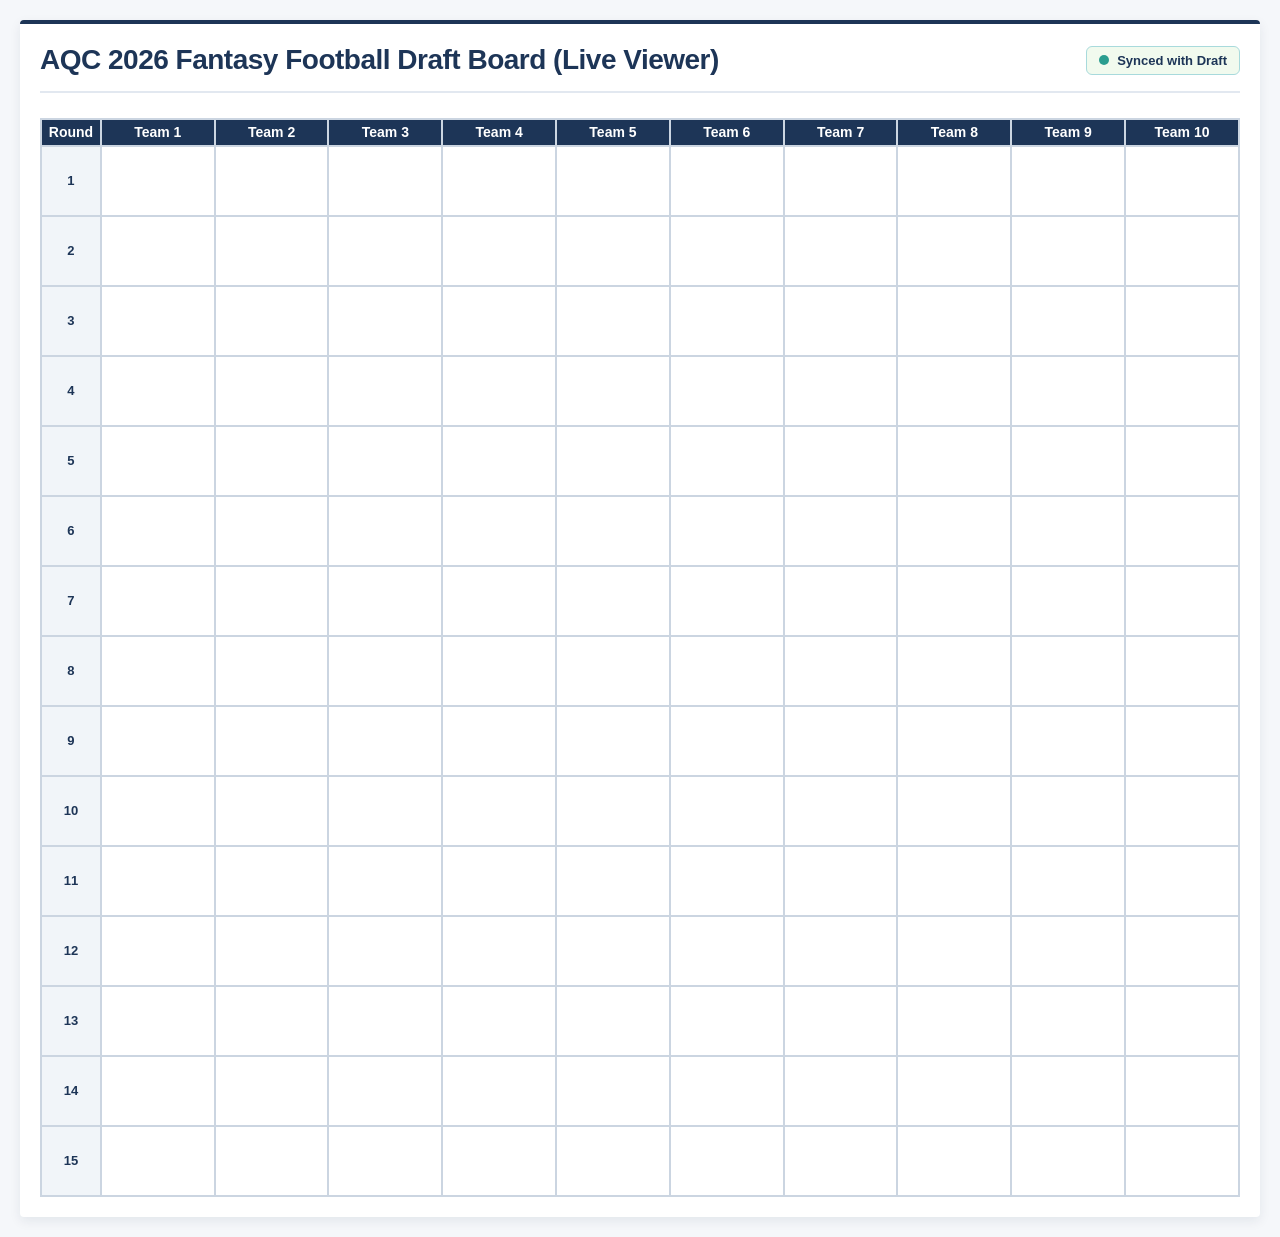
==== viewer.html @ 9373f4fc "Rename DraftResults.html to viewer.html" ====
<!-- 
    ========================================================================
    REMARKS & SYSTEM DOCUMENTATION
    ========================================================================
    Owner/Creator: Shane McGee
    Copyright: © 2026 Shane McGee. All rights reserved.
    Application: AQC 2026 Fantasy Football Draft Board (Read-Only Viewer)
    
    SECTION-BY-SECTION FUNCTIONAL BREAKDOWN:
    
    1. Header Bar (Title & Live Status)
       - Function: Displays the main application title and live synchronization status. 
       - Automatically polls localStorage every 2 seconds to reflect real-time 
         draft picks made by the commissioner on the main draft interface.
    
    2. Draft Board Grid Table
       - Function: The core **10**-team, **15**-round serpentine draft visualization matrix.
       - Dynamically renders round numbers, team manager columns, and individual pick cells.
       - Automatically color-codes selected player cells based on position (QB, RB, WR, TE, K, DST) 
         with high-contrast text rules and tracks absolute pick numbers in a read-only layout.
    ========================================================================
-->
<!DOCTYPE html>
<html lang="en">
<head>
    <meta charset="UTF-8">
    <meta name="viewport" content="width=device-width, initial-scale=1.0">
    <title>AQC 2026 Fantasy Football Draft Board - Live Viewer</title>
    <style>
        body {
            font-family: Arial, sans-serif;
            background-color: #f5f7fa; /* Subtle cool off-white/gray */
            margin: 0;
            padding: 20px;
        }

        .container {
            max-width: 1600px;
            margin: 0 auto;
            background: #fff;
            padding: 20px;
            box-shadow: 0 4px 12px rgba(16, 37, 66, 0.08); /* Subtle navy shadow */
            border-top: 4px solid #1d3557; /* Subtle patriotic navy accent */
            border-radius: 4px;
        }

        /* Top Header Bar containing Title and Status Indicator */
        .header-bar {
            display: flex;
            justify-content: space-between;
            align-items: center;
            margin-bottom: 25px;
            border-bottom: 2px solid #e2e8f0;
            padding-bottom: 15px;
        }

        h1 {
            margin: 0;
            color: #1d3557; /* Patriotic Navy */
            font-size: 28px;
            letter-spacing: -0.5px;
        }

        .status-indicator {
            display: flex;
            align-items: center;
            gap: 8px;
            background: #f1faee;
            border: 1px solid #a8dadc;
            color: #1d3557;
            padding: 6px 12px;
            border-radius: 6px;
            font-size: 13px;
            font-weight: bold;
        }

        .status-dot {
            width: 10px;
            height: 10px;
            background-color: #2a9d8f;
            border-radius: 50%;
            animation: pulse 1.5s infinite;
        }

        @keyframes pulse {
            0% { transform: scale(0.95); opacity: 0.8; }
            50% { transform: scale(1.1); opacity: 1; }
            100% { transform: scale(0.95); opacity: 0.8; }
        }

        .table-responsive {
            overflow-x: auto;
        }

        table {
            width: 100%;
            border-collapse: collapse;
        }

        th, td {
            border: 2px solid #cbd5e1;
            text-align: center;
            vertical-align: middle;
            padding: 4px;
            line-height: 1.2;
        }

        /* Round Column Header & Cells */
        th.round-th {
            width: 5%;
            background-color: #1d3557; /* Patriotic Navy */
            color: #fff;
            font-size: 14px;
        }

        td.round-td {
            width: 5%;
            background-color: #f1f5f9; /* Soft cool gray-blue tint */
            font-weight: bold;
            font-size: 13px;
            color: #1d3557;
            height: 60px;
        }

        /* Player Team Cells */
        td.player-td {
            width: 9.5%;
            height: 60px;
            background-color: #ffffff;
            position: relative;
        }

        th.team-th {
            width: 9.5%;
            background-color: #1d3557; /* Patriotic Navy */
            color: #fff;
            font-size: 14px;
        }

        /* Draft cell typography: Name is bold and larger than details */
        td .player-name {
            font-size: 15px;
            font-weight: bold;
        }

        td .player-details {
            font-size: 10px;
            font-weight: bold;
            margin-top: 2px;
        }

        /* Very small pick number in the bottom corner */
        td .pick-number {
            position: absolute;
            bottom: 2px;
            right: 4px;
            font-size: 8px;
            font-weight: bold;
            opacity: 0.75;
            line-height: 1;
        }

        /* Position Color-Coding Classes (Set to opacity ~0.56, balancing a 7 on a 1-10 scale) */
        .QB-cell { 
            background-color: rgba(255, 165, 0, 0.56) !important; /* Orange */
            color: #0d1b2a !important;
        } 

        .RB-cell { 
            background-color: rgba(46, 125, 50, 0.53) !important; /* Green */
            color: #0d1b2a !important;
        } 

        .WR-cell { 
            background-color: rgba(255, 235, 59, 0.62) !important; /* Yellow */
            color: #0d1b2a !important;
        } 

        .TE-cell { 
            background-color: rgba(156, 39, 176, 0.50) !important; /* Purple */
            color: #0d1b2a !important;
        } 

        .K-cell { 
            background-color: rgba(244, 143, 177, 0.60) !important; /* Pink */
            color: #0d1b2a !important;
        } 

        .DST-cell { 
            background-color: rgba(183, 28, 28, 0.50) !important; /* Burgundy/Red */
            color: #0d1b2a !important;
        }
    </style>
</head>
<body>

    <div class="container">
        <!-- Header Bar with Title and Live Sync Indicator -->
        <div class="header-bar">
            <h1>AQC 2026 Fantasy Football Draft Board (Live Viewer)</h1>
            <div class="status-indicator">
                <div class="status-dot"></div>
                <span id="syncStatusText">Synced with Draft</span>
            </div>
        </div>

        <!-- Draft Board Grid Table with Round Column -->
        <div class="table-responsive">
            <table id="draftBoard">
                <thead>
                    <tr id="headerRow"></tr>
                </thead>
                <tbody id="boardBody"></tbody>
            </table>
        </div>
    </div>

    <script>
        let teamNames = [];
        const totalTeams = 10;
        const totalRounds = 15;
        let lastKnownStateString = "";

        window.addEventListener("DOMContentLoaded", () => {
            loadTeamNames();
            initializeBoard();
            pollDraftState();

            // Poll localStorage every 2 seconds to automatically display live updates from the main draft board
            setInterval(pollDraftState, 2000);
        });

        function loadTeamNames() {
            const savedTeams = localStorage.getItem("aqc_team_names");
            if (savedTeams) {
                try {
                    teamNames = JSON.parse(savedTeams);
                } catch (e) {
                    teamNames = [];
                }
            }
            if (!teamNames || teamNames.length !== totalTeams) {
                teamNames = [];
                for (let t = 1; t <= totalTeams; t++) {
                    teamNames.push(`Team ${t}`);
                }
            }
        }

        function initializeBoard() {
            const headerRow = document.getElementById("headerRow");
            const boardBody = document.getElementById("boardBody");

            headerRow.innerHTML = "";
            boardBody.innerHTML = "";

            const roundTh = document.createElement("th");
            roundTh.textContent = "Round";
            roundTh.className = "round-th";
            headerRow.appendChild(roundTh);

            for (let t = 1; t <= totalTeams; t++) {
                const th = document.createElement("th");
                th.textContent = teamNames[t - 1] || `Team ${t}`;
                th.className = "team-th";
                headerRow.appendChild(th);
            }

            for (let r = 1; r <= totalRounds; r++) {
                const tr = document.createElement("tr");

                const roundTd = document.createElement("td");
                roundTd.textContent = r;
                roundTd.className = "round-td";
                tr.appendChild(roundTd);

                for (let t = 1; t <= totalTeams; t++) {
                    const td = document.createElement("td");
                    td.setAttribute("data-round", r);
                    td.setAttribute("data-team", t);
                    td.setAttribute("data-index", ((r - 1) * totalTeams) + (t - 1));
                    td.className = "player-td";
                    td.textContent = "";
                    tr.appendChild(td);
                }
                boardBody.appendChild(tr);
            }
        }

        function pollDraftState() {
            // Also check if team names were updated on the main board
            loadTeamNames();

            const savedDraftState = localStorage.getItem("aqc_draft_state");
            
            // Only re-render if state has changed to prevent unnecessary layout thrashing
            if (savedDraftState !== lastKnownStateString) {
                lastKnownStateString = savedDraftState;
                
                // Clear existing cells first
                const allPlayerCells = document.querySelectorAll("td.player-td");
                allPlayerCells.forEach(cell => {
                    cell.textContent = "";
                    cell.className = "player-td";
                });

                if (savedDraftState) {
                    try {
                        const parsedState = JSON.parse(savedDraftState);
                        parsedState.forEach(pick => {
                            const cellIndex = ((pick.round - 1) * totalTeams) + (pick.team - 1);
                            const targetCell = document.querySelector(`td[data-index='${cellIndex}']`);
                            if (targetCell) {
                                targetCell.innerHTML = `
                                    <div class="player-name">${pick.playerObj.Player}</div>
                                    <div class="player-details">${pick.playerObj.Position} - ${pick.playerObj.Team} | Bye: ${pick.playerObj.Bye}</div>
                                    <div class="pick-number">${pick.pickNumber}</div>
                                `;
                                targetCell.className = "player-td";
                                const pos = pick.playerObj.Position ? pick.playerObj.Position.trim() : "";
                                targetCell.classList.add(`${pos}-cell`);
                            }
                        });
                    } catch (e) {
                        console.error("Could not parse draft state", e);
                    }
                }
                
                // Re-initialize headers in case team names changed
                const headerThs = document.querySelectorAll("#headerRow th.team-th");
                headerThs.forEach((th, idx) => {
                    th.textContent = teamNames[idx] || `Team ${idx + 1}`;
                });
            }
        }
    </script>
</body>
</html>
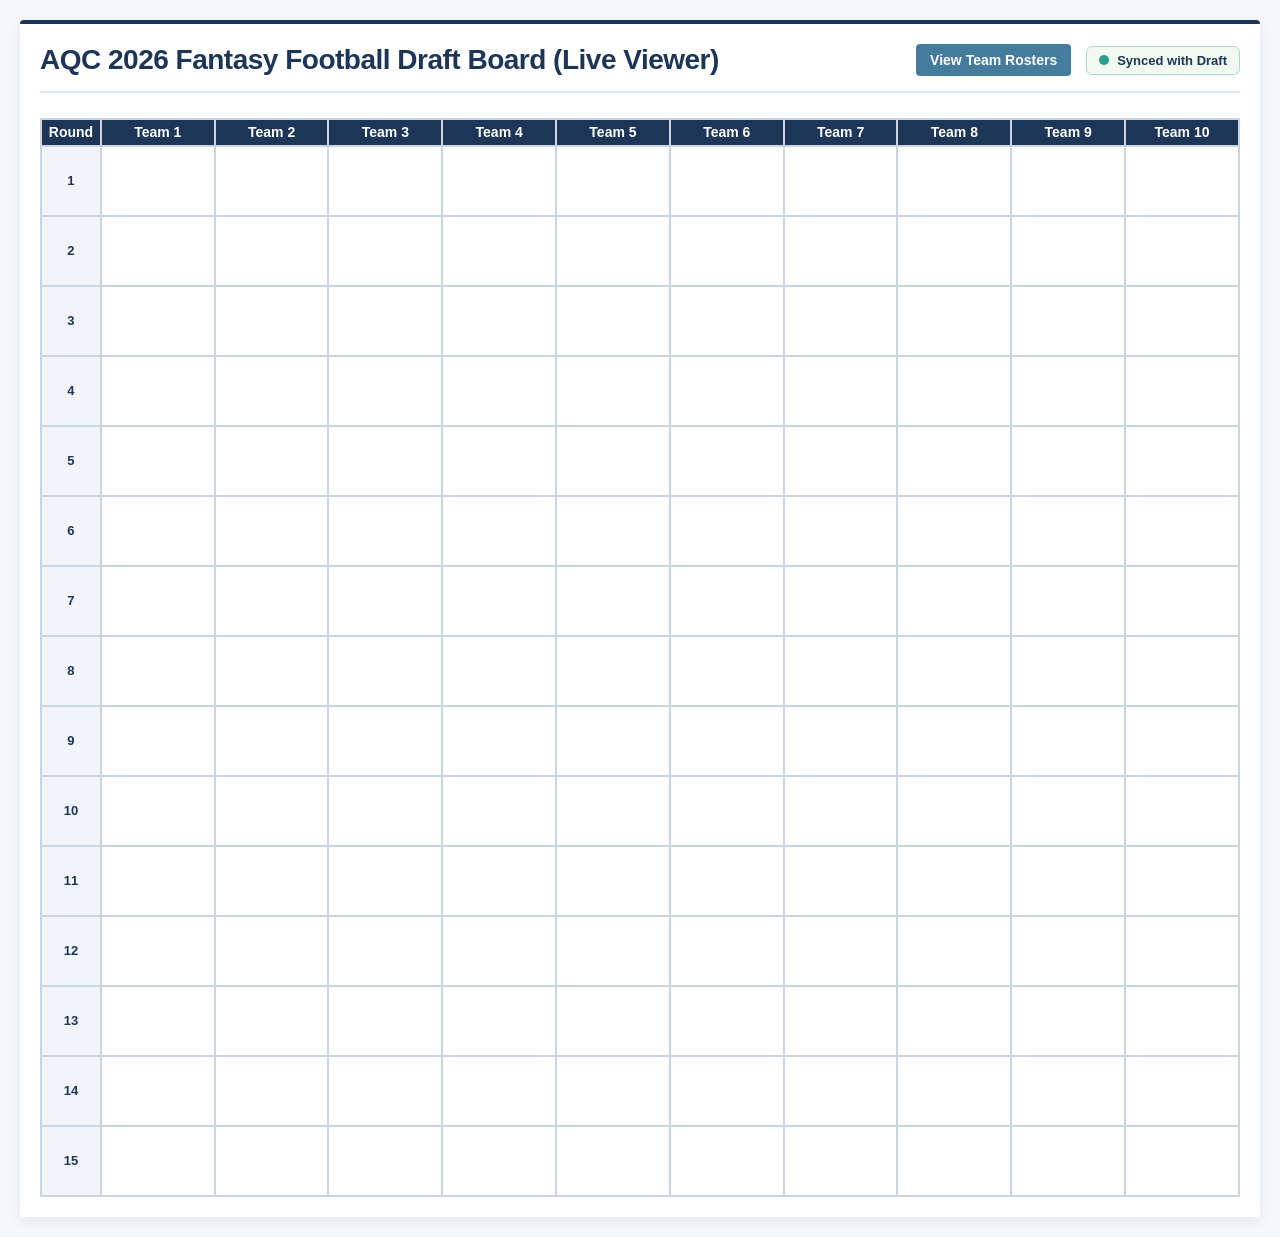
==== commit e3f7eb2c: "Update viewer.html" ====
--- a/viewer.html
+++ b/viewer.html
@@ -4,20 +4,29 @@
     ========================================================================
     Owner/Creator: Shane McGee
     Copyright: © 2026 Shane McGee. All rights reserved.
-    Application: AQC 2026 Fantasy Football Draft Board (Read-Only Viewer)
+    Application: AQC 2026 Fantasy Football Draft Board (Read-Only Viewer with Team Roster Overlay)
     
     SECTION-BY-SECTION FUNCTIONAL BREAKDOWN:
     
-    1. Header Bar (Title & Live Status)
-       - Function: Displays the main application title and live synchronization status. 
+    1. Header Bar (Title, Team Roster Viewer Button & Live Status)
+       - Function: Displays the main application title, live synchronization status, 
+         and a dedicated button to open the Team Roster overlay modal.
        - Automatically polls localStorage every 2 seconds to reflect real-time 
-         draft picks made by the commissioner on the main draft interface.
+         draft picks and team name adjustments made by the commissioner.
     
-    2. Draft Board Grid Table
+    2. Team Roster Modal Overlay
+       - Function: Allows league members to inspect the selections made by any specific 
+         team manager in an organized list format.
+       - Features a team dropdown selector, a summary count of drafted players, 
+         and a clean table displaying Round, Pick #, Player Name, Position, Team, and Bye.
+       - Closes via an 'X' button or clicking outside the modal box, returning seamlessly 
+         to the draft board view.
+    
+    3. Draft Board Grid Table
        - Function: The core **10**-team, **15**-round serpentine draft visualization matrix.
        - Dynamically renders round numbers, team manager columns, and individual pick cells.
        - Automatically color-codes selected player cells based on position (QB, RB, WR, TE, K, DST) 
-         with high-contrast text rules and tracks absolute pick numbers in a read-only layout.
+         with high-contrast text rules and tracks absolute pick numbers.
     ========================================================================
 -->
 <!DOCTYPE html>
@@ -44,7 +53,7 @@
             border-radius: 4px;
         }
 
-        /* Top Header Bar containing Title and Status Indicator */
+        /* Top Header Bar containing Title, Team Roster Button, and Status Indicator */
         .header-bar {
             display: flex;
             justify-content: space-between;
@@ -52,6 +61,8 @@
             margin-bottom: 25px;
             border-bottom: 2px solid #e2e8f0;
             padding-bottom: 15px;
+            flex-wrap: wrap;
+            gap: 15px;
         }
 
         h1 {
@@ -59,6 +70,28 @@
             color: #1d3557; /* Patriotic Navy */
             font-size: 28px;
             letter-spacing: -0.5px;
+        }
+
+        .header-actions {
+            display: flex;
+            align-items: center;
+            gap: 15px;
+        }
+
+        button#viewTeamRosterBtn {
+            background-color: #457b9d; /* Steel blue */
+            color: white;
+            border: none;
+            padding: 8px 14px;
+            font-size: 14px;
+            font-weight: bold;
+            border-radius: 4px;
+            cursor: pointer;
+            transition: background-color 0.2s;
+        }
+
+        button#viewTeamRosterBtn:hover {
+            background-color: #36617d;
         }
 
         .status-indicator {
@@ -88,6 +121,132 @@
             100% { transform: scale(0.95); opacity: 0.8; }
         }
 
+        /* Modal Overlay Styles */
+        .modal-overlay {
+            display: none; /* Hidden by default */
+            position: fixed;
+            z-index: 1000;
+            left: 0;
+            top: 0;
+            width: 100%;
+            height: 100%;
+            overflow: auto;
+            background-color: rgba(13, 27, 42, 0.6); /* Dark semi-transparent backdrop */
+            backdrop-filter: blur(2px);
+            align-items: center;
+            justify-content: center;
+        }
+
+        .modal-content {
+            background-color: #fff;
+            margin: auto;
+            padding: 25px;
+            border: 1px solid #cbd5e1;
+            width: 90%;
+            max-width: 700px;
+            border-radius: 6px;
+            box-shadow: 0 10px 25px rgba(0,0,0,0.2);
+            position: relative;
+            animation: fadeIn 0.2s ease-out;
+        }
+
+        @keyframes fadeIn {
+            from { opacity: 0; transform: translateY(-10px); }
+            to { opacity: 1; transform: translateY(0); }
+        }
+
+        .close-modal-btn {
+            color: #64748b;
+            position: absolute;
+            top: 15px;
+            right: 20px;
+            font-size: 28px;
+            font-weight: bold;
+            cursor: pointer;
+            line-height: 1;
+        }
+
+        .close-modal-btn:hover {
+            color: #1d3557;
+        }
+
+        .modal-header {
+            margin-top: 0;
+            margin-bottom: 20px;
+            color: #1d3557;
+            font-size: 22px;
+        }
+
+        .roster-select-container {
+            margin-bottom: 20px;
+            display: flex;
+            align-items: center;
+            gap: 10px;
+        }
+
+        .roster-select-container label {
+            font-weight: bold;
+            color: #1e293b;
+            font-size: 14px;
+        }
+
+        .roster-select {
+            background: #f8fafc;
+            color: #1e293b;
+            border: 1px solid #cbd5e1;
+            padding: 8px 12px;
+            border-radius: 4px;
+            font-size: 14px;
+            cursor: pointer;
+            flex-grow: 1;
+            max-width: 350px;
+        }
+
+        .roster-select:focus {
+            outline: none;
+            border-color: #457b9d;
+            background-color: #fff;
+        }
+
+        .roster-table-container {
+            max-height: 380px;
+            overflow-y: auto;
+            border: 1px solid #cbd5e1;
+            border-radius: 4px;
+        }
+
+        .roster-table {
+            width: 100%;
+            border-collapse: collapse;
+            text-align: left;
+        }
+
+        .roster-table th, .roster-table td {
+            padding: 10px 12px;
+            border-bottom: 1px solid #e2e8f0;
+            font-size: 14px;
+        }
+
+        .roster-table th {
+            background-color: #1d3557;
+            color: #fff;
+            font-weight: bold;
+            position: sticky;
+            top: 0;
+            z-index: 1;
+        }
+
+        .roster-table tr:hover {
+            background-color: #f1f5f9;
+        }
+
+        .empty-roster-msg {
+            text-align: center;
+            padding: 30px;
+            color: #64748b;
+            font-style: italic;
+        }
+
         .table-responsive {
             overflow-x: auto;
         }
@@ -195,12 +354,15 @@
 <body>
 
     <div class="container">
-        <!-- Header Bar with Title and Live Sync Indicator -->
+        <!-- Header Bar with Title, Roster Viewer Button, and Live Sync Indicator -->
         <div class="header-bar">
             <h1>AQC 2026 Fantasy Football Draft Board (Live Viewer)</h1>
-            <div class="status-indicator">
-                <div class="status-dot"></div>
-                <span id="syncStatusText">Synced with Draft</span>
+            <div class="header-actions">
+                <button id="viewTeamRosterBtn">View Team Rosters</button>
+                <div class="status-indicator">
+                    <div class="status-dot"></div>
+                    <span id="syncStatusText">Synced with Draft</span>
+                </div>
             </div>
         </div>
 
@@ -215,19 +377,78 @@
         </div>
     </div>
 
+    <!-- Team Roster Modal Overlay -->
+    <div id="rosterModal" class="modal-overlay">
+        <div class="modal-content">
+            <span id="closeModalBtn" class="close-modal-btn">&times;</span>
+            <h2 class="modal-header">Team Roster Inspector</h2>
+            
+            <div class="roster-select-container">
+                <label for="teamSelectDropdown">Select Team:</label>
+                <select id="teamSelectDropdown" class="roster-select"></select>
+            </div>
+
+            <div class="roster-table-container">
+                <table class="roster-table">
+                    <thead>
+                        <tr>
+                            <th style="width: 15%;">Round</th>
+                            <th style="width: 15%;">Pick #</th>
+                            <th style="width: 35%;">Player</th>
+                            <th style="width: 15%;">Position</th>
+                            <th style="width: 20%;">NFL Team</th>
+                        </tr>
+                    </thead>
+                    <tbody id="rosterTableBody">
+                        <!-- Populated dynamically -->
+                    </tbody>
+                </table>
+            </div>
+        </div>
+    </div>
+
     <script>
         let teamNames = [];
+        let draftedPicksCache = [];
         const totalTeams = 10;
         const totalRounds = 15;
         let lastKnownStateString = "";
 
+        const viewTeamRosterBtn = document.getElementById("viewTeamRosterBtn");
+        const rosterModal = document.getElementById("rosterModal");
+        const closeModalBtn = document.getElementById("closeModalBtn");
+        const teamSelectDropdown = document.getElementById("teamSelectDropdown");
+        const rosterTableBody = document.getElementById("rosterTableBody");
+
         window.addEventListener("DOMContentLoaded", () => {
             loadTeamNames();
             initializeBoard();
+            populateTeamDropdown();
             pollDraftState();
 
             // Poll localStorage every 2 seconds to automatically display live updates from the main draft board
             setInterval(pollDraftState, 2000);
+        });
+
+        // Modal Open / Close Event Handlers
+        viewTeamRosterBtn.addEventListener("click", () => {
+            populateTeamDropdown();
+            renderTeamRoster();
+            rosterModal.style.display = "flex";
+        });
+
+        closeModalBtn.addEventListener("click", () => {
+            rosterModal.style.display = "none";
+        });
+
+        window.addEventListener("click", (e) => {
+            if (e.target === rosterModal) {
+                rosterModal.style.display = "none";
+            }
+        });
+
+        teamSelectDropdown.addEventListener("change", () => {
+            renderTeamRoster();
         });
 
         function loadTeamNames() {
@@ -245,6 +466,56 @@
                     teamNames.push(`Team ${t}`);
                 }
             }
+        }
+
+        function populateTeamDropdown() {
+            const currentSelectedValue = teamSelectDropdown.value;
+            teamSelectDropdown.innerHTML = "";
+            
+            for (let t = 1; t <= totalTeams; t++) {
+                const teamName = teamNames[t - 1] || `Team ${t}`;
+                const option = document.createElement("option");
+                option.value = t;
+                option.textContent = `${t}. ${teamName}`;
+                teamSelectDropdown.appendChild(option);
+            }
+
+            if (currentSelectedValue) {
+                teamSelectDropdown.value = currentSelectedValue;
+            }
+        }
+
+        function renderTeamRoster() {
+            const selectedTeamNum = parseInt(teamSelectDropdown.value) || 1;
+            rosterTableBody.innerHTML = "";
+
+            // Filter picks belonging to the selected team number
+            const teamPicks = draftedPicksCache.filter(pick => pick.team === selectedTeamNum);
+            // Sort by round or pick number ascending
+            teamPicks.sort((a, b) => a.pickNumber - b.pickNumber);
+
+            if (teamPicks.length === 0) {
+                const tr = document.createElement("tr");
+                const td = document.createElement("td");
+                td.colSpan = 5;
+                td.className = "empty-roster-msg";
+                td.textContent = "No players drafted by this team yet.";
+                tr.appendChild(td);
+                rosterTableBody.appendChild(tr);
+                return;
+            }
+
+            teamPicks.forEach(pick => {
+                const tr = document.createElement("tr");
+                tr.innerHTML = `
+                    <td><strong>Round ${pick.round}</strong></td>
+                    <td>#${pick.pickNumber}</td>
+                    <td><strong>${pick.playerObj.Player}</strong></td>
+                    <td>${pick.playerObj.Position || "N/A"}</td>
+                    <td>${pick.playerObj.Team || "N/A"}</td>
+                `;
+                rosterTableBody.appendChild(tr);
+            });
         }
 
         function initializeBoard() {
@@ -288,14 +559,15 @@
         }
 
         function pollDraftState() {
-            // Also check if team names were updated on the main board
             loadTeamNames();
+            populateTeamDropdown();
 
             const savedDraftState = localStorage.getItem("aqc_draft_state");
             
             // Only re-render if state has changed to prevent unnecessary layout thrashing
             if (savedDraftState !== lastKnownStateString) {
                 lastKnownStateString = savedDraftState;
+                draftedPicksCache = [];
                 
                 // Clear existing cells first
                 const allPlayerCells = document.querySelectorAll("td.player-td");
@@ -307,6 +579,8 @@
                 if (savedDraftState) {
                     try {
                         const parsedState = JSON.parse(savedDraftState);
+                        draftedPicksCache = parsedState;
+                        
                         parsedState.forEach(pick => {
                             const cellIndex = ((pick.round - 1) * totalTeams) + (pick.team - 1);
                             const targetCell = document.querySelector(`td[data-index='${cellIndex}']`);
@@ -331,6 +605,11 @@
                 headerThs.forEach((th, idx) => {
                     th.textContent = teamNames[idx] || `Team ${idx + 1}`;
                 });
+
+                // Update roster modal view in real time if open
+                if (rosterModal.style.display === "flex") {
+                    renderTeamRoster();
+                }
             }
         }
     </script>
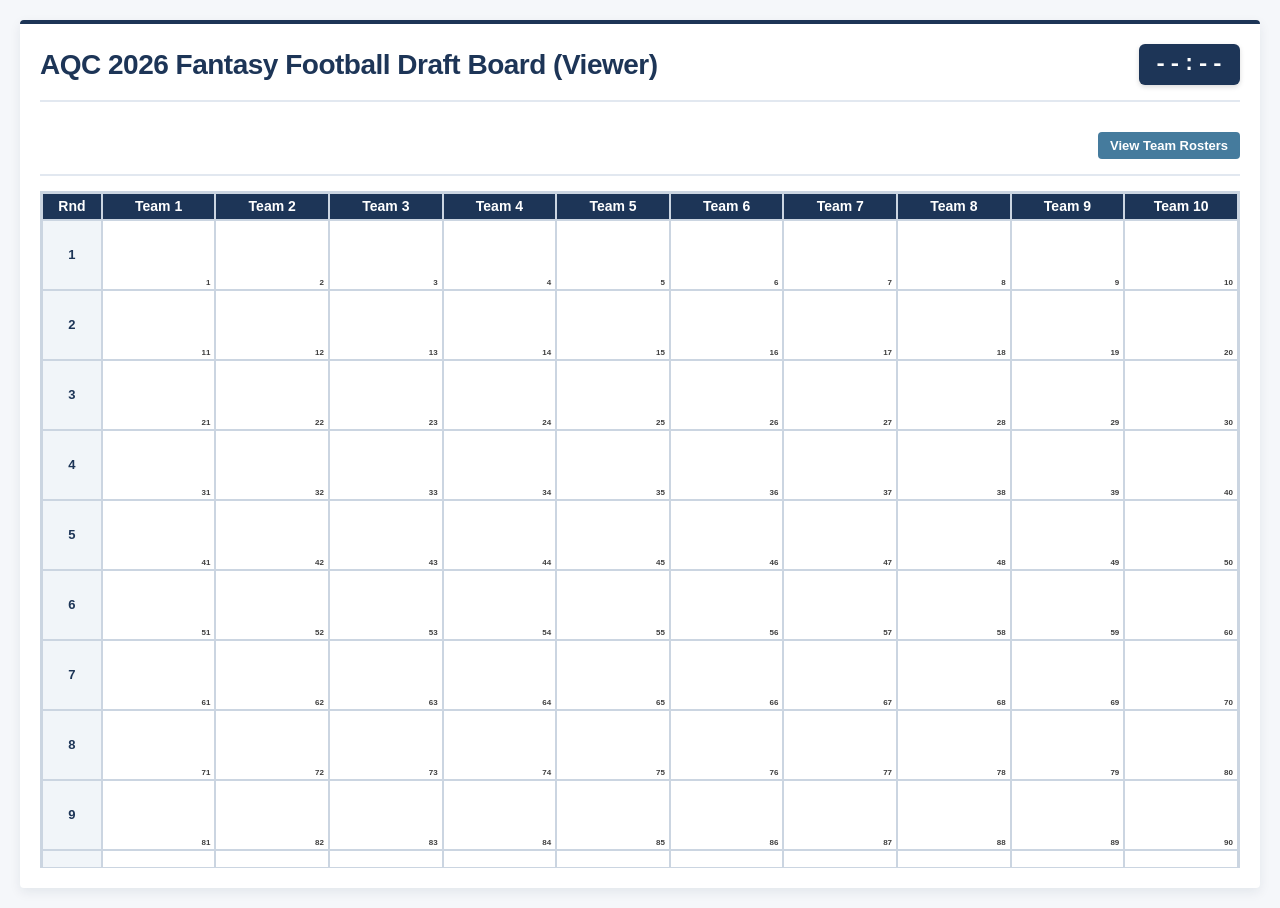
==== commit 60f82196: "Revise viewer.html for public access and UI updates Updated the viewer page to reflect public access" ====
--- a/viewer.html
+++ b/viewer.html
@@ -1,617 +1,638 @@
-<!-- 
-    ========================================================================
-    REMARKS & SYSTEM DOCUMENTATION
-    ========================================================================
-    Owner/Creator: Shane McGee
-    Copyright: © 2026 Shane McGee. All rights reserved.
-    Application: AQC 2026 Fantasy Football Draft Board (Read-Only Viewer with Team Roster Overlay)
-    
-    SECTION-BY-SECTION FUNCTIONAL BREAKDOWN:
-    
-    1. Header Bar (Title, Team Roster Viewer Button & Live Status)
-       - Function: Displays the main application title, live synchronization status, 
-         and a dedicated button to open the Team Roster overlay modal.
-       - Automatically polls localStorage every 2 seconds to reflect real-time 
-         draft picks and team name adjustments made by the commissioner.
-    
-    2. Team Roster Modal Overlay
-       - Function: Allows league members to inspect the selections made by any specific 
-         team manager in an organized list format.
-       - Features a team dropdown selector, a summary count of drafted players, 
-         and a clean table displaying Round, Pick #, Player Name, Position, Team, and Bye.
-       - Closes via an 'X' button or clicking outside the modal box, returning seamlessly 
-         to the draft board view.
-    
-    3. Draft Board Grid Table
-       - Function: The core **10**-team, **15**-round serpentine draft visualization matrix.
-       - Dynamically renders round numbers, team manager columns, and individual pick cells.
-       - Automatically color-codes selected player cells based on position (QB, RB, WR, TE, K, DST) 
-         with high-contrast text rules and tracks absolute pick numbers.
-    ========================================================================
--->
-<!DOCTYPE html>
-<html lang="en">
-<head>
-    <meta charset="UTF-8">
-    <meta name="viewport" content="width=device-width, initial-scale=1.0">
-    <title>AQC 2026 Fantasy Football Draft Board - Live Viewer</title>
-    <style>
-        body {
-            font-family: Arial, sans-serif;
-            background-color: #f5f7fa; /* Subtle cool off-white/gray */
-            margin: 0;
-            padding: 20px;
-        }
-
-        .container {
-            max-width: 1600px;
-            margin: 0 auto;
-            background: #fff;
-            padding: 20px;
-            box-shadow: 0 4px 12px rgba(16, 37, 66, 0.08); /* Subtle navy shadow */
-            border-top: 4px solid #1d3557; /* Subtle patriotic navy accent */
-            border-radius: 4px;
-        }
-
-        /* Top Header Bar containing Title, Team Roster Button, and Status Indicator */
-        .header-bar {
-            display: flex;
-            justify-content: space-between;
-            align-items: center;
-            margin-bottom: 25px;
-            border-bottom: 2px solid #e2e8f0;
-            padding-bottom: 15px;
-            flex-wrap: wrap;
-            gap: 15px;
-        }
-
-        h1 {
-            margin: 0;
-            color: #1d3557; /* Patriotic Navy */
-            font-size: 28px;
-            letter-spacing: -0.5px;
-        }
-
-        .header-actions {
-            display: flex;
-            align-items: center;
-            gap: 15px;
-        }
-
-        button#viewTeamRosterBtn {
-            background-color: #457b9d; /* Steel blue */
-            color: white;
-            border: none;
-            padding: 8px 14px;
-            font-size: 14px;
-            font-weight: bold;
-            border-radius: 4px;
-            cursor: pointer;
-            transition: background-color 0.2s;
-        }
-
-        button#viewTeamRosterBtn:hover {
-            background-color: #36617d;
-        }
-
-        .status-indicator {
-            display: flex;
-            align-items: center;
-            gap: 8px;
-            background: #f1faee;
-            border: 1px solid #a8dadc;
-            color: #1d3557;
-            padding: 6px 12px;
-            border-radius: 6px;
-            font-size: 13px;
-            font-weight: bold;
-        }
-
-        .status-dot {
-            width: 10px;
-            height: 10px;
-            background-color: #2a9d8f;
-            border-radius: 50%;
-            animation: pulse 1.5s infinite;
-        }
-
-        @keyframes pulse {
-            0% { transform: scale(0.95); opacity: 0.8; }
-            50% { transform: scale(1.1); opacity: 1; }
-            100% { transform: scale(0.95); opacity: 0.8; }
-        }
-
-        /* Modal Overlay Styles */
-        .modal-overlay {
-            display: none; /* Hidden by default */
-            position: fixed;
-            z-index: 1000;
-            left: 0;
-            top: 0;
-            width: 100%;
-            height: 100%;
-            overflow: auto;
-            background-color: rgba(13, 27, 42, 0.6); /* Dark semi-transparent backdrop */
-            backdrop-filter: blur(2px);
-            align-items: center;
-            justify-content: center;
-        }
-
-        .modal-content {
-            background-color: #fff;
-            margin: auto;
-            padding: 25px;
-            border: 1px solid #cbd5e1;
-            width: 90%;
-            max-width: 700px;
-            border-radius: 6px;
-            box-shadow: 0 10px 25px rgba(0,0,0,0.2);
-            position: relative;
-            animation: fadeIn 0.2s ease-out;
-        }
-
-        @keyframes fadeIn {
-            from { opacity: 0; transform: translateY(-10px); }
-            to { opacity: 1; transform: translateY(0); }
-        }
-
-        .close-modal-btn {
-            color: #64748b;
-            position: absolute;
-            top: 15px;
-            right: 20px;
-            font-size: 28px;
-            font-weight: bold;
-            cursor: pointer;
-            line-height: 1;
-        }
-
-        .close-modal-btn:hover {
-            color: #1d3557;
-        }
-
-        .modal-header {
-            margin-top: 0;
-            margin-bottom: 20px;
-            color: #1d3557;
-            font-size: 22px;
-        }
-
-        .roster-select-container {
-            margin-bottom: 20px;
-            display: flex;
-            align-items: center;
-            gap: 10px;
-        }
-
-        .roster-select-container label {
-            font-weight: bold;
-            color: #1e293b;
-            font-size: 14px;
-        }
-
-        .roster-select {
-            background: #f8fafc;
-            color: #1e293b;
-            border: 1px solid #cbd5e1;
-            padding: 8px 12px;
-            border-radius: 4px;
-            font-size: 14px;
-            cursor: pointer;
-            flex-grow: 1;
-            max-width: 350px;
-        }
-
-        .roster-select:focus {
-            outline: none;
-            border-color: #457b9d;
-            background-color: #fff;
-        }
-
-        .roster-table-container {
-            max-height: 380px;
-            overflow-y: auto;
-            border: 1px solid #cbd5e1;
-            border-radius: 4px;
-        }
-
-        .roster-table {
-            width: 100%;
-            border-collapse: collapse;
-            text-align: left;
-        }
-
-        .roster-table th, .roster-table td {
-            padding: 10px 12px;
-            border-bottom: 1px solid #e2e8f0;
-            font-size: 14px;
-        }
-
-        .roster-table th {
-            background-color: #1d3557;
-            color: #fff;
-            font-weight: bold;
-            position: sticky;
-            top: 0;
-            z-index: 1;
-        }
-
-        .roster-table tr:hover {
-            background-color: #f1f5f9;
-        }
-
-        .empty-roster-msg {
-            text-align: center;
-            padding: 30px;
-            color: #64748b;
-            font-style: italic;
-        }
-
-        .table-responsive {
-            overflow-x: auto;
-        }
-
-        table {
-            width: 100%;
-            border-collapse: collapse;
-        }
-
-        th, td {
-            border: 2px solid #cbd5e1;
-            text-align: center;
-            vertical-align: middle;
-            padding: 4px;
-            line-height: 1.2;
-        }
-
-        /* Round Column Header & Cells */
-        th.round-th {
-            width: 5%;
-            background-color: #1d3557; /* Patriotic Navy */
-            color: #fff;
-            font-size: 14px;
-        }
-
-        td.round-td {
-            width: 5%;
-            background-color: #f1f5f9; /* Soft cool gray-blue tint */
-            font-weight: bold;
-            font-size: 13px;
-            color: #1d3557;
-            height: 60px;
-        }
-
-        /* Player Team Cells */
-        td.player-td {
-            width: 9.5%;
-            height: 60px;
-            background-color: #ffffff;
-            position: relative;
-        }
-
-        th.team-th {
-            width: 9.5%;
-            background-color: #1d3557; /* Patriotic Navy */
-            color: #fff;
-            font-size: 14px;
-        }
-
-        /* Draft cell typography: Name is bold and larger than details */
-        td .player-name {
-            font-size: 15px;
-            font-weight: bold;
-        }
-
-        td .player-details {
-            font-size: 10px;
-            font-weight: bold;
-            margin-top: 2px;
-        }
-
-        /* Very small pick number in the bottom corner */
-        td .pick-number {
-            position: absolute;
-            bottom: 2px;
-            right: 4px;
-            font-size: 8px;
-            font-weight: bold;
-            opacity: 0.75;
-            line-height: 1;
-        }
-
-        /* Position Color-Coding Classes (Set to opacity ~0.56, balancing a 7 on a 1-10 scale) */
-        .QB-cell { 
-            background-color: rgba(255, 165, 0, 0.56) !important; /* Orange */
-            color: #0d1b2a !important;
-        } 
-
-        .RB-cell { 
-            background-color: rgba(46, 125, 50, 0.53) !important; /* Green */
-            color: #0d1b2a !important;
-        } 
-
-        .WR-cell { 
-            background-color: rgba(255, 235, 59, 0.62) !important; /* Yellow */
-            color: #0d1b2a !important;
-        } 
-
-        .TE-cell { 
-            background-color: rgba(156, 39, 176, 0.50) !important; /* Purple */
-            color: #0d1b2a !important;
-        } 
-
-        .K-cell { 
-            background-color: rgba(244, 143, 177, 0.60) !important; /* Pink */
-            color: #0d1b2a !important;
-        } 
-
-        .DST-cell { 
-            background-color: rgba(183, 28, 28, 0.50) !important; /* Burgundy/Red */
-            color: #0d1b2a !important;
-        }
-    </style>
-</head>
-<body>
-
-    <div class="container">
-        <!-- Header Bar with Title, Roster Viewer Button, and Live Sync Indicator -->
-        <div class="header-bar">
-            <h1>AQC 2026 Fantasy Football Draft Board (Live Viewer)</h1>
-            <div class="header-actions">
-                <button id="viewTeamRosterBtn">View Team Rosters</button>
-                <div class="status-indicator">
-                    <div class="status-dot"></div>
-                    <span id="syncStatusText">Synced with Draft</span>
-                </div>
-            </div>
-        </div>
-
-        <!-- Draft Board Grid Table with Round Column -->
-        <div class="table-responsive">
-            <table id="draftBoard">
-                <thead>
-                    <tr id="headerRow"></tr>
-                </thead>
-                <tbody id="boardBody"></tbody>
-            </table>
-        </div>
-    </div>
-
-    <!-- Team Roster Modal Overlay -->
-    <div id="rosterModal" class="modal-overlay">
-        <div class="modal-content">
-            <span id="closeModalBtn" class="close-modal-btn">&times;</span>
-            <h2 class="modal-header">Team Roster Inspector</h2>
-            
-            <div class="roster-select-container">
-                <label for="teamSelectDropdown">Select Team:</label>
-                <select id="teamSelectDropdown" class="roster-select"></select>
-            </div>
-
-            <div class="roster-table-container">
-                <table class="roster-table">
-                    <thead>
-                        <tr>
-                            <th style="width: 15%;">Round</th>
-                            <th style="width: 15%;">Pick #</th>
-                            <th style="width: 35%;">Player</th>
-                            <th style="width: 15%;">Position</th>
-                            <th style="width: 20%;">NFL Team</th>
-                        </tr>
-                    </thead>
-                    <tbody id="rosterTableBody">
-                        <!-- Populated dynamically -->
-                    </tbody>
-                </table>
-            </div>
-        </div>
-    </div>
-
-    <script>
-        let teamNames = [];
-        let draftedPicksCache = [];
-        const totalTeams = 10;
-        const totalRounds = 15;
-        let lastKnownStateString = "";
-
-        const viewTeamRosterBtn = document.getElementById("viewTeamRosterBtn");
-        const rosterModal = document.getElementById("rosterModal");
-        const closeModalBtn = document.getElementById("closeModalBtn");
-        const teamSelectDropdown = document.getElementById("teamSelectDropdown");
-        const rosterTableBody = document.getElementById("rosterTableBody");
-
-        window.addEventListener("DOMContentLoaded", () => {
-            loadTeamNames();
-            initializeBoard();
-            populateTeamDropdown();
-            pollDraftState();
-
-            // Poll localStorage every 2 seconds to automatically display live updates from the main draft board
-            setInterval(pollDraftState, 2000);
-        });
-
-        // Modal Open / Close Event Handlers
-        viewTeamRosterBtn.addEventListener("click", () => {
-            populateTeamDropdown();
-            renderTeamRoster();
-            rosterModal.style.display = "flex";
-        });
-
-        closeModalBtn.addEventListener("click", () => {
-            rosterModal.style.display = "none";
-        });
-
-        window.addEventListener("click", (e) => {
-            if (e.target === rosterModal) {
-                rosterModal.style.display = "none";
-            }
-        });
-
-        teamSelectDropdown.addEventListener("change", () => {
-            renderTeamRoster();
-        });
-
-        function loadTeamNames() {
-            const savedTeams = localStorage.getItem("aqc_team_names");
-            if (savedTeams) {
-                try {
-                    teamNames = JSON.parse(savedTeams);
-                } catch (e) {
-                    teamNames = [];
-                }
-            }
-            if (!teamNames || teamNames.length !== totalTeams) {
-                teamNames = [];
-                for (let t = 1; t <= totalTeams; t++) {
-                    teamNames.push(`Team ${t}`);
-                }
-            }
-        }
-
-        function populateTeamDropdown() {
-            const currentSelectedValue = teamSelectDropdown.value;
-            teamSelectDropdown.innerHTML = "";
-            
-            for (let t = 1; t <= totalTeams; t++) {
-                const teamName = teamNames[t - 1] || `Team ${t}`;
-                const option = document.createElement("option");
-                option.value = t;
-                option.textContent = `${t}. ${teamName}`;
-                teamSelectDropdown.appendChild(option);
-            }
-
-            if (currentSelectedValue) {
-                teamSelectDropdown.value = currentSelectedValue;
-            }
-        }
-
-        function renderTeamRoster() {
-            const selectedTeamNum = parseInt(teamSelectDropdown.value) || 1;
-            rosterTableBody.innerHTML = "";
-
-            // Filter picks belonging to the selected team number
-            const teamPicks = draftedPicksCache.filter(pick => pick.team === selectedTeamNum);
-            // Sort by round or pick number ascending
-            teamPicks.sort((a, b) => a.pickNumber - b.pickNumber);
-
-            if (teamPicks.length === 0) {
-                const tr = document.createElement("tr");
-                const td = document.createElement("td");
-                td.colSpan = 5;
-                td.className = "empty-roster-msg";
-                td.textContent = "No players drafted by this team yet.";
-                tr.appendChild(td);
-                rosterTableBody.appendChild(tr);
-                return;
-            }
-
-            teamPicks.forEach(pick => {
-                const tr = document.createElement("tr");
-                tr.innerHTML = `
-                    <td><strong>Round ${pick.round}</strong></td>
-                    <td>#${pick.pickNumber}</td>
-                    <td><strong>${pick.playerObj.Player}</strong></td>
-                    <td>${pick.playerObj.Position || "N/A"}</td>
-                    <td>${pick.playerObj.Team || "N/A"}</td>
-                `;
-                rosterTableBody.appendChild(tr);
-            });
-        }
-
-        function initializeBoard() {
-            const headerRow = document.getElementById("headerRow");
-            const boardBody = document.getElementById("boardBody");
-
-            headerRow.innerHTML = "";
-            boardBody.innerHTML = "";
-
-            const roundTh = document.createElement("th");
-            roundTh.textContent = "Round";
-            roundTh.className = "round-th";
-            headerRow.appendChild(roundTh);
-
-            for (let t = 1; t <= totalTeams; t++) {
-                const th = document.createElement("th");
-                th.textContent = teamNames[t - 1] || `Team ${t}`;
-                th.className = "team-th";
-                headerRow.appendChild(th);
-            }
-
-            for (let r = 1; r <= totalRounds; r++) {
-                const tr = document.createElement("tr");
-
-                const roundTd = document.createElement("td");
-                roundTd.textContent = r;
-                roundTd.className = "round-td";
-                tr.appendChild(roundTd);
-
-                for (let t = 1; t <= totalTeams; t++) {
-                    const td = document.createElement("td");
-                    td.setAttribute("data-round", r);
-                    td.setAttribute("data-team", t);
-                    td.setAttribute("data-index", ((r - 1) * totalTeams) + (t - 1));
-                    td.className = "player-td";
-                    td.textContent = "";
-                    tr.appendChild(td);
-                }
-                boardBody.appendChild(tr);
-            }
-        }
-
-        function pollDraftState() {
-            loadTeamNames();
-            populateTeamDropdown();
-
-            const savedDraftState = localStorage.getItem("aqc_draft_state");
-            
-            // Only re-render if state has changed to prevent unnecessary layout thrashing
-            if (savedDraftState !== lastKnownStateString) {
-                lastKnownStateString = savedDraftState;
-                draftedPicksCache = [];
-                
-                // Clear existing cells first
-                const allPlayerCells = document.querySelectorAll("td.player-td");
-                allPlayerCells.forEach(cell => {
-                    cell.textContent = "";
-                    cell.className = "player-td";
-                });
-
-                if (savedDraftState) {
-                    try {
-                        const parsedState = JSON.parse(savedDraftState);
-                        draftedPicksCache = parsedState;
-                        
-                        parsedState.forEach(pick => {
-                            const cellIndex = ((pick.round - 1) * totalTeams) + (pick.team - 1);
-                            const targetCell = document.querySelector(`td[data-index='${cellIndex}']`);
-                            if (targetCell) {
-                                targetCell.innerHTML = `
-                                    <div class="player-name">${pick.playerObj.Player}</div>
-                                    <div class="player-details">${pick.playerObj.Position} - ${pick.playerObj.Team} | Bye: ${pick.playerObj.Bye}</div>
-                                    <div class="pick-number">${pick.pickNumber}</div>
-                                `;
-                                targetCell.className = "player-td";
-                                const pos = pick.playerObj.Position ? pick.playerObj.Position.trim() : "";
-                                targetCell.classList.add(`${pos}-cell`);
-                            }
-                        });
-                    } catch (e) {
-                        console.error("Could not parse draft state", e);
-                    }
-                }
-                
-                // Re-initialize headers in case team names changed
-                const headerThs = document.querySelectorAll("#headerRow th.team-th");
-                headerThs.forEach((th, idx) => {
-                    th.textContent = teamNames[idx] || `Team ${idx + 1}`;
-                });
-
-                // Update roster modal view in real time if open
-                if (rosterModal.style.display === "flex") {
-                    renderTeamRoster();
-                }
-            }
-        }
-    </script>
-</body>
-</html>
+<!-- 
+    ========================================================================
+    REMARKS & SYSTEM DOCUMENTATION
+    ========================================================================
+    Owner/Creator: Shane McGee
+    Copyright: © 2026 Shane McGee. All rights reserved.
+    Application: AQC 2026 Fantasy Football Draft Board (Public Viewer Page)
+    ========================================================================
+-->
+<!DOCTYPE html>
+<html lang="en">
+<head>
+    <meta charset="UTF-8">
+    <meta name="viewport" content="width=device-width, initial-scale=1.0">
+    <title>AQC 2026 Fantasy Football Draft Board - Public Viewer</title>
+    <style>
+        body {
+            font-family: Arial, sans-serif;
+            background-color: #f5f7fa;
+            margin: 0;
+            padding: 20px;
+        }
+
+        .container {
+            max-width: 1600px;
+            margin: 0 auto;
+            background: #fff;
+            padding: 20px;
+            box-shadow: 0 4px 12px rgba(16, 37, 66, 0.08);
+            border-top: 4px solid #1d3557;
+            border-radius: 4px;
+        }
+
+        .header-bar {
+            display: flex;
+            justify-content: space-between;
+            align-items: center;
+            margin-bottom: 20px;
+            border-bottom: 2px solid #e2e8f0;
+            padding-bottom: 15px;
+            flex-wrap: wrap;
+            gap: 15px;
+        }
+
+        h1 {
+            margin: 0;
+            color: #1d3557;
+            font-size: 28px;
+            letter-spacing: -0.5px;
+        }
+
+        .header-right-group {
+            display: flex;
+            align-items: center;
+            gap: 12px;
+        }
+
+        .timer-container {
+            display: flex;
+            align-items: center;
+            gap: 10px;
+            background: #1d3557;
+            color: #fff;
+            padding: 8px 15px;
+            border-radius: 6px;
+            box-shadow: 0 2px 5px rgba(0,0,0,0.15);
+        }
+
+        .timer-display {
+            font-size: 22px;
+            font-weight: bold;
+            font-family: monospace;
+            letter-spacing: 1px;
+            min-width: 65px;
+            text-align: center;
+        }
+
+        .timer-display.urgent {
+            color: #ff6b6b;
+            animation: pulse 0.5s infinite alternate;
+        }
+
+        @keyframes pulse {
+            0% { opacity: 1; }
+            100% { opacity: 0.5; }
+        }
+
+        /* Modal Overlay Styles */
+        .modal-overlay {
+            display: none;
+            position: fixed;
+            z-index: 1000;
+            left: 0;
+            top: 0;
+            width: 100%;
+            height: 100%;
+            overflow: auto;
+            background-color: rgba(13, 27, 42, 0.6);
+            backdrop-filter: blur(2px);
+            align-items: center;
+            justify-content: center;
+        }
+
+        .modal-content {
+            background-color: #fff;
+            margin: auto;
+            padding: 25px;
+            border: 1px solid #cbd5e1;
+            width: 90%;
+            max-width: 700px;
+            border-radius: 6px;
+            box-shadow: 0 10px 25px rgba(0,0,0,0.2);
+            position: relative;
+            animation: fadeIn 0.2s ease-out;
+        }
+
+        @keyframes fadeIn {
+            from { opacity: 0; transform: translateY(-10px); }
+            to { opacity: 1; transform: translateY(0); }
+        }
+
+        .close-modal-btn {
+            color: #64748b;
+            position: absolute;
+            top: 15px;
+            right: 20px;
+            font-size: 28px;
+            font-weight: bold;
+            cursor: pointer;
+            line-height: 1;
+        }
+
+        .close-modal-btn:hover {
+            color: #1d3557;
+        }
+
+        .modal-header {
+            margin-top: 0;
+            margin-bottom: 20px;
+            color: #1d3557;
+            font-size: 22px;
+        }
+
+        .roster-select-container {
+            margin-bottom: 20px;
+            display: flex;
+            align-items: center;
+            gap: 10px;
+        }
+
+        .roster-select-container label {
+            font-weight: bold;
+            color: #1e293b;
+            font-size: 14px;
+        }
+
+        .roster-select {
+            background: #f8fafc;
+            color: #1e293b;
+            border: 1px solid #cbd5e1;
+            padding: 8px 12px;
+            border-radius: 4px;
+            font-size: 14px;
+            cursor: pointer;
+            flex-grow: 1;
+            max-width: 350px;
+        }
+
+        .roster-table-container {
+            max-height: 380px;
+            overflow-y: auto;
+            border: 1px solid #cbd5e1;
+            border-radius: 4px;
+        }
+
+        .roster-table {
+            width: 100%;
+            border-collapse: collapse;
+            text-align: left;
+        }
+
+        .roster-table th, .roster-table td {
+            padding: 10px 12px;
+            border-bottom: 1px solid #e2e8f0;
+            font-size: 14px;
+        }
+
+        .roster-table th {
+            background-color: #1d3557;
+            color: #fff;
+            font-weight: bold;
+            position: sticky;
+            top: 0;
+            z-index: 1;
+        }
+
+        .roster-table tr:hover {
+            background-color: #f1f5f9;
+        }
+
+        .empty-roster-msg {
+            text-align: center;
+            padding: 30px;
+            color: #64748b;
+            font-style: italic;
+        }
+
+        .controls-wrapper {
+            background-color: #fff;
+            padding-top: 10px;
+            padding-bottom: 15px;
+            border-bottom: 2px solid #e2e8f0;
+            margin-bottom: 15px;
+        }
+
+        .controls-container {
+            display: flex;
+            justify-content: flex-end;
+            align-items: center;
+        }
+
+        button#viewTeamRosterBtn {
+            padding: 6px 12px;
+            font-size: 13px;
+            font-weight: bold;
+            color: white;
+            background-color: #457b9d;
+            border: none;
+            border-radius: 4px;
+            cursor: pointer;
+            transition: background-color 0.2s;
+            text-align: center;
+            white-space: nowrap;
+        }
+
+        button#viewTeamRosterBtn:hover {
+            background-color: #36617d;
+        }
+
+        .table-responsive {
+            max-height: 75vh;
+            overflow-y: auto;
+            overflow-x: auto;
+            border: 1px solid #cbd5e1;
+        }
+
+        table {
+            width: 100%;
+            border-collapse: collapse;
+        }
+
+        th, td {
+            border: 2px solid #cbd5e1;
+            text-align: center;
+            vertical-align: middle;
+            padding: 4px;
+            line-height: 1.2;
+        }
+
+        thead th {
+            background-color: #1d3557;
+            color: #fff;
+            font-size: 14px;
+            position: sticky;
+            top: 0;
+            z-index: 10;
+        }
+
+        th.round-th {
+            width: 5%;
+            z-index: 11;
+        }
+
+        td.round-td {
+            width: 5%;
+            background-color: #f1f5f9;
+            font-weight: bold;
+            font-size: 13px;
+            color: #1d3557;
+            height: 60px;
+        }
+
+        td.player-td {
+            width: 9.5%;
+            height: 60px;
+            background-color: #ffffff;
+            position: relative;
+        }
+
+        th.team-th {
+            width: 9.5%;
+        }
+
+        td .player-name {
+            font-size: 15px;
+            font-weight: bold;
+        }
+
+        td .player-details {
+            font-size: 10px;
+            font-weight: bold;
+            margin-top: 2px;
+        }
+
+        td .pick-number {
+            position: absolute;
+            bottom: 2px;
+            right: 4px;
+            font-size: 8px;
+            font-weight: bold;
+            opacity: 0.75;
+            line-height: 1;
+        }
+
+        /* Position Color-Coding Classes */
+        .QB-cell { 
+            background-color: rgba(255, 165, 0, 0.56) !important;
+            color: #0d1b2a !important;
+        } 
+        .RB-cell { 
+            background-color: rgba(46, 125, 50, 0.53) !important;
+            color: #0d1b2a !important;
+        } 
+        .WR-cell { 
+            background-color: rgba(255, 235, 59, 0.62) !important;
+            color: #0d1b2a !important;
+        } 
+        .TE-cell { 
+            background-color: rgba(156, 39, 176, 0.50) !important;
+            color: #0d1b2a !important;
+        } 
+        .K-cell { 
+            background-color: rgba(244, 143, 177, 0.60) !important;
+            color: #0d1b2a !important;
+        } 
+        .DST-cell { 
+            background-color: rgba(183, 28, 28, 0.50) !important;
+            color: #0d1b2a !important;
+        }
+    </style>
+</head>
+<body>
+
+    <div class="container">
+        <!-- Header Bar with Title & Timer -->
+        <div class="header-bar">
+            <h1>AQC 2026 Fantasy Football Draft Board (Viewer)</h1>
+            <div class="header-right-group">
+                <div class="timer-container">
+                    <div id="timerDisplay" class="timer-display">--:--</div>
+                </div>
+            </div>
+        </div>
+
+        <!-- Viewer Control Deck -->
+        <div class="controls-wrapper">
+            <div class="controls-container">
+                <button id="viewTeamRosterBtn">View Team Rosters</button>
+            </div>
+        </div>
+
+        <!-- Draft Board Grid Table -->
+        <div class="table-responsive">
+            <table id="draftBoard">
+                <thead>
+                    <tr id="headerRow"></tr>
+                </thead>
+                <tbody id="boardBody"></tbody>
+            </table>
+        </div>
+    </div>
+
+    <!-- Team Roster Modal Overlay -->
+    <div id="rosterModal" class="modal-overlay">
+        <div class="modal-content">
+            <span id="closeModalBtn" class="close-modal-btn">&times;</span>
+            <h2 class="modal-header">Team Roster Inspector</h2>
+            
+            <div class="roster-select-container">
+                <label for="teamSelectDropdown">Select Team:</label>
+                <select id="teamSelectDropdown" class="roster-select"></select>
+            </div>
+
+            <div class="roster-table-container">
+                <table class="roster-table">
+                    <thead>
+                        <tr>
+                            <th style="width: 15%;">Round</th>
+                            <th style="width: 15%;">Pick #</th>
+                            <th style="width: 35%;">Player</th>
+                            <th style="width: 15%;">Position</th>
+                            <th style="width: 20%;">NFL Team</th>
+                        </tr>
+                    </thead>
+                    <tbody id="rosterTableBody">
+                        <!-- Populated dynamically -->
+                    </tbody>
+                </table>
+            </div>
+        </div>
+    </div>
+
+    <!-- Local PapaParse lightweight CSV parser reference -->
+    <script src="papaparse.min.js"></script>
+    <script>
+        let teamNames = [];
+        let draftedPicksHistory = [];
+        const totalTeams = 10;
+        const totalRounds = 15;
+
+        const viewTeamRosterBtn = document.getElementById("viewTeamRosterBtn");
+        const rosterModal = document.getElementById("rosterModal");
+        const closeModalBtn = document.getElementById("closeModalBtn");
+        const teamSelectDropdown = document.getElementById("teamSelectDropdown");
+        const rosterTableBody = document.getElementById("rosterTableBody");
+        const timerDisplay = document.getElementById("timerDisplay");
+
+        window.addEventListener("DOMContentLoaded", () => {
+            loadTeamNamesFromStorage();
+            initializeBoard();
+            populateTeamDropdown();
+            loadDraftState();
+
+            // Poll localStorage every 1 second to sync live draft changes from the admin page
+            setInterval(() => {
+                loadDraftState();
+            }, 1000);
+        });
+
+        viewTeamRosterBtn.addEventListener("click", () => {
+            populateTeamDropdown();
+            renderTeamRoster();
+            rosterModal.style.display = "flex";
+        });
+
+        closeModalBtn.addEventListener("click", () => {
+            rosterModal.style.display = "none";
+        });
+
+        window.addEventListener("click", (e) => {
+            if (e.target === rosterModal) {
+                rosterModal.style.display = "none";
+            }
+        });
+
+        teamSelectDropdown.addEventListener("change", () => {
+            renderTeamRoster();
+        });
+
+        function loadTeamNamesFromStorage() {
+            const savedNames = localStorage.getItem("aqc_team_names");
+            if (savedNames) {
+                try {
+                    teamNames = JSON.parse(savedNames);
+                } catch(e) {
+                    teamNames = [];
+                }
+            }
+            if (!teamNames || teamNames.length !== totalTeams) {
+                teamNames = [
+                    "Team 1", "Team 2", "Team 3", "Team 4", "Team 5",
+                    "Team 6", "Team 7", "Team 8", "Team 9", "Team 10"
+                ];
+            }
+        }
+
+        function initializeBoard() {
+            const headerRow = document.getElementById("headerRow");
+            headerRow.innerHTML = "";
+
+            const roundTh = document.createElement("th");
+            roundTh.className = "round-th";
+            roundTh.textContent = "Rnd";
+            headerRow.appendChild(roundTh);
+
+            for (let t = 1; t <= totalTeams; t++) {
+                const th = document.createElement("th");
+                th.className = "team-th";
+                th.textContent = teamNames[t - 1] || `Team ${t}`;
+                headerRow.appendChild(th);
+            }
+
+            const boardBody = document.getElementById("boardBody");
+            boardBody.innerHTML = "";
+
+            let pickCounter = 1;
+            for (let r = 1; r <= totalRounds; r++) {
+                const tr = document.createElement("tr");
+
+                const roundTd = document.createElement("td");
+                roundTd.className = "round-td";
+                roundTd.textContent = r;
+                tr.appendChild(roundTd);
+
+                for (let t = 1; t <= totalTeams; t++) {
+                    const td = document.createElement("td");
+                    td.className = "player-td";
+                    td.id = `cell-r${r}-t${t}`;
+                    td.dataset.round = r;
+                    td.dataset.team = t;
+                    td.dataset.pick = pickCounter;
+
+                    const pickSpan = document.createElement("div");
+                    pickSpan.className = "pick-number";
+                    pickSpan.textContent = pickCounter;
+                    td.appendChild(pickSpan);
+
+                    tr.appendChild(td);
+                    pickCounter++;
+                }
+                boardBody.appendChild(tr);
+            }
+        }
+
+        function loadDraftState() {
+            const savedDraftState = localStorage.getItem("aqc_draft_state");
+            if (savedDraftState) {
+                try {
+                    const parsedState = JSON.parse(savedDraftState);
+                    draftedPicksHistory = parsedState;
+                    
+                    // Reset grid cells first
+                    for (let r = 1; r <= totalRounds; r++) {
+                        for (let t = 1; t <= totalTeams; t++) {
+                            const cell = document.getElementById(`cell-r${r}-t${t}`);
+                            if (cell && !cell.querySelector('.player-name')) {
+                                // Keep clean if unpicked
+                            }
+                        }
+                    }
+
+                    parsedState.forEach(pick => {
+                        applyPickToBoard(pick.round, pick.team, pick.playerObj, pick.pickNumber);
+                    });
+                } catch (e) {
+                    console.error("Could not load draft state", e);
+                }
+            }
+        }
+
+        function applyPickToBoard(round, team, playerObj, pickNumber) {
+            const cell = document.getElementById(`cell-r${round}-t${team}`);
+            if (!cell) return;
+
+            // Avoid re-rendering if already matches
+            const existingName = cell.querySelector('.player-name');
+            if (existingName && existingName.textContent === playerObj.Player) {
+                return;
+            }
+
+            cell.innerHTML = "";
+            const posClass = playerObj.Position ? `${playerObj.Position.trim().toUpperCase()}-cell` : "";
+            cell.className = `player-td ${posClass}`;
+
+            const nameDiv = document.createElement("div");
+            nameDiv.className = "player-name";
+            nameDiv.textContent = playerObj.Player;
+
+            const detailsDiv = document.createElement("div");
+            detailsDiv.className = "player-details";
+            detailsDiv.textContent = `${playerObj.Position || ''} - ${playerObj.Team || ''}`;
+
+            const pickSpan = document.createElement("div");
+            pickSpan.className = "pick-number";
+            pickSpan.textContent = pickNumber;
+
+            cell.appendChild(nameDiv);
+            cell.appendChild(detailsDiv);
+            cell.appendChild(pickSpan);
+        }
+
+        function populateTeamDropdown() {
+            const currentSelectedValue = teamSelectDropdown.value;
+            teamSelectDropdown.innerHTML = "";
+            
+            for (let t = 1; t <= totalTeams; t++) {
+                const teamName = teamNames[t - 1] || `Team ${t}`;
+                const option = document.createElement("option");
+                option.value = t;
+                option.textContent = `${t}. ${teamName}`;
+                teamSelectDropdown.appendChild(option);
+            }
+
+            if (currentSelectedValue) {
+                teamSelectDropdown.value = currentSelectedValue;
+            }
+        }
+
+        function renderTeamRoster() {
+            const selectedTeamNum = parseInt(teamSelectDropdown.value) || 1;
+            rosterTableBody.innerHTML = "";
+
+            const teamPicks = draftedPicksHistory.filter(p => p.team === selectedTeamNum);
+
+            if (teamPicks.length === 0) {
+                const tr = document.createElement("tr");
+                const td = document.createElement("td");
+                td.colSpan = 5;
+                td.className = "empty-roster-msg";
+                td.textContent = "No players drafted for this team yet.";
+                tr.appendChild(td);
+                rosterTableBody.appendChild(tr);
+                return;
+            }
+
+            teamPicks.sort((a, b) => a.pickNumber - b.pickNumber);
+
+            teamPicks.forEach(pick => {
+                const tr = document.createElement("tr");
+                
+                const tdRound = document.createElement("td");
+                tdRound.textContent = `Round ${pick.round}`;
+                
+                const tdPick = document.createElement("td");
+                tdPick.textContent = pick.pickNumber;
+                
+                const tdPlayer = document.createElement("td");
+                tdPlayer.style.fontWeight = "bold";
+                tdPlayer.textContent = pick.playerObj.Player || "Unknown";
+                
+                const tdPos = document.createElement("td");
+                tdPos.textContent = pick.playerObj.Position || "-";
+                
+                const tdTeam = document.createElement("td");
+                tdTeam.textContent = pick.playerObj.Team || "-";
+
+                tr.appendChild(tdRound);
+                tr.appendChild(tdPick);
+                tr.appendChild(tdPlayer);
+                tr.appendChild(tdPos);
+                tr.appendChild(tdTeam);
+
+                rosterTableBody.appendChild(tr);
+            });
+        }
+    </script>
+</body>
+</html>
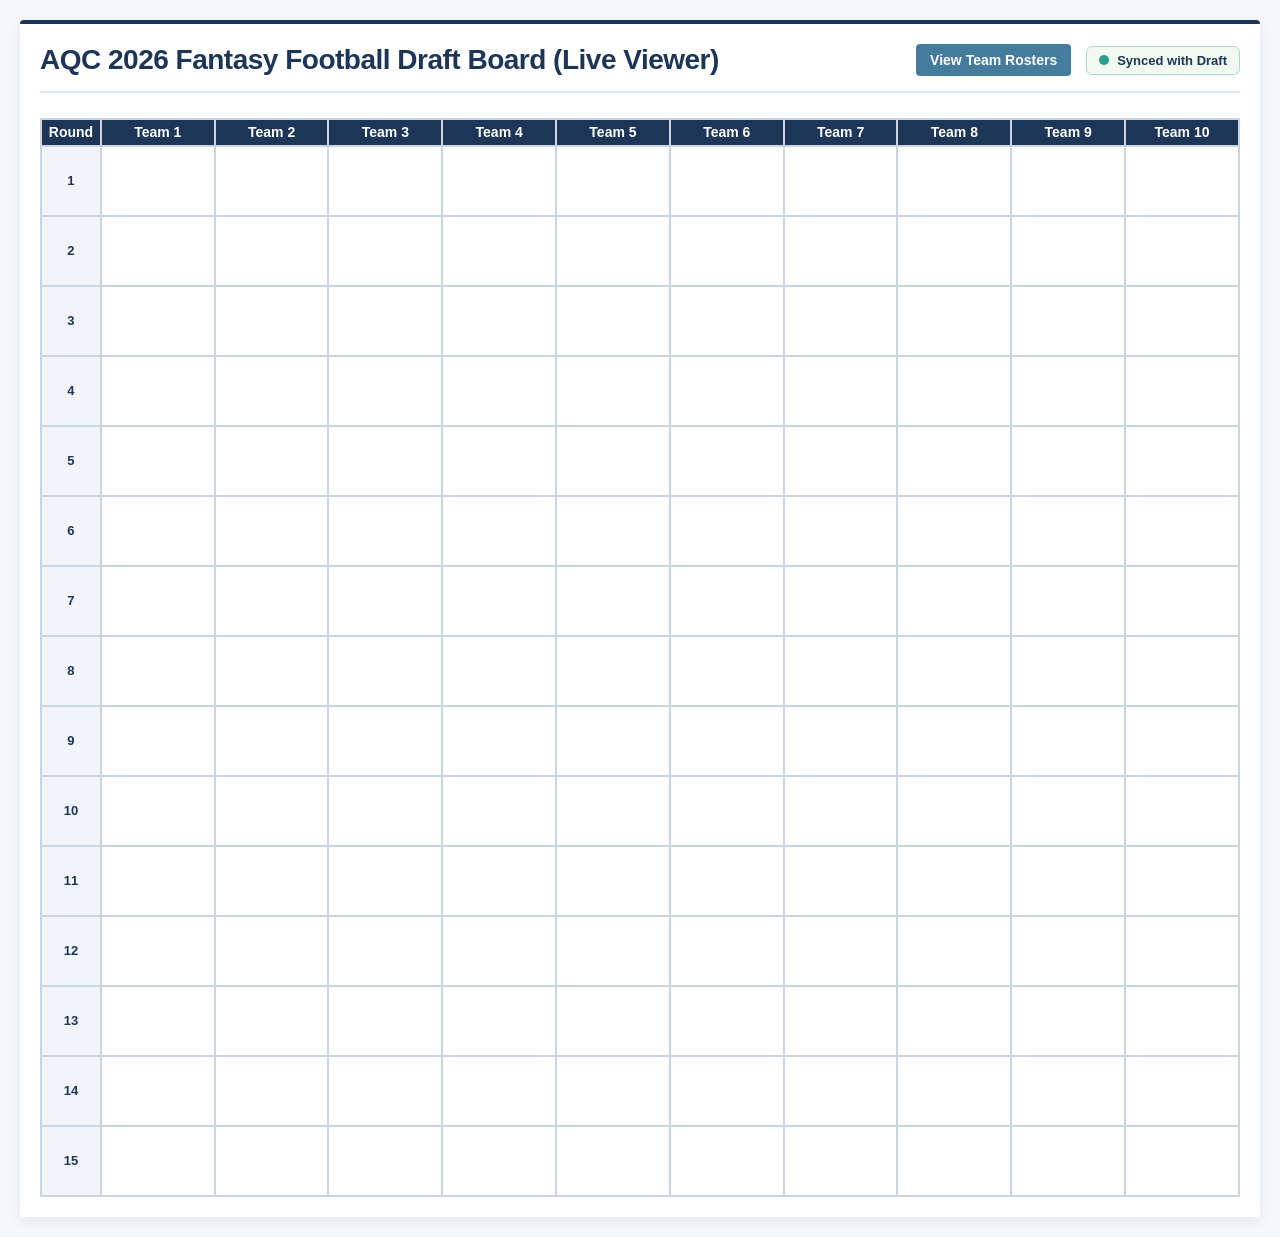
==== commit e6d9d08c: "Refactor viewer.html for improved UI and functionality Updated application title and improved header" ====
--- a/viewer.html
+++ b/viewer.html
@@ -4,7 +4,29 @@
     ========================================================================
     Owner/Creator: Shane McGee
     Copyright: © 2026 Shane McGee. All rights reserved.
-    Application: AQC 2026 Fantasy Football Draft Board (Public Viewer Page)
+    Application: AQC 2026 Fantasy Football Draft Board (Read-Only Viewer with Team Roster Overlay)
+    
+    SECTION-BY-SECTION FUNCTIONAL BREAKDOWN:
+    
+    1. Header Bar (Title, Team Roster Viewer Button & Live Status)
+       - Function: Displays the main application title, live synchronization status, 
+         and a dedicated button to open the Team Roster overlay modal.
+       - Automatically polls localStorage every 2 seconds to reflect real-time 
+         draft picks and team name adjustments made by the commissioner.
+    
+    2. Team Roster Modal Overlay
+       - Function: Allows league members to inspect the selections made by any specific 
+         team manager in an organized list format.
+       - Features a team dropdown selector, a summary count of drafted players, 
+         and a clean table displaying Round, Pick #, Player Name, Position, Team, and Bye.
+       - Closes via an 'X' button or clicking outside the modal box, returning seamlessly 
+         to the draft board view.
+    
+    3. Draft Board Grid Table
+       - Function: The core **10**-team, **15**-round serpentine draft visualization matrix.
+       - Dynamically renders round numbers, team manager columns, and individual pick cells.
+       - Automatically color-codes selected player cells based on position (QB, RB, WR, TE, K, DST) 
+         with high-contrast text rules and tracks absolute pick numbers.
     ========================================================================
 -->
 <!DOCTYPE html>
@@ -12,11 +34,11 @@
 <head>
     <meta charset="UTF-8">
     <meta name="viewport" content="width=device-width, initial-scale=1.0">
-    <title>AQC 2026 Fantasy Football Draft Board - Public Viewer</title>
+    <title>AQC 2026 Fantasy Football Draft Board - Live Viewer</title>
     <style>
         body {
             font-family: Arial, sans-serif;
-            background-color: #f5f7fa;
+            background-color: #f5f7fa; /* Subtle cool off-white/gray */
             margin: 0;
             padding: 20px;
         }
@@ -26,16 +48,17 @@
             margin: 0 auto;
             background: #fff;
             padding: 20px;
-            box-shadow: 0 4px 12px rgba(16, 37, 66, 0.08);
-            border-top: 4px solid #1d3557;
+            box-shadow: 0 4px 12px rgba(16, 37, 66, 0.08); /* Subtle navy shadow */
+            border-top: 4px solid #1d3557; /* Subtle patriotic navy accent */
             border-radius: 4px;
         }
 
+        /* Top Header Bar containing Title, Team Roster Button, and Status Indicator */
         .header-bar {
             display: flex;
             justify-content: space-between;
             align-items: center;
-            margin-bottom: 20px;
+            margin-bottom: 25px;
             border-bottom: 2px solid #e2e8f0;
             padding-bottom: 15px;
             flex-wrap: wrap;
@@ -44,50 +67,63 @@
 
         h1 {
             margin: 0;
-            color: #1d3557;
+            color: #1d3557; /* Patriotic Navy */
             font-size: 28px;
             letter-spacing: -0.5px;
         }
 
-        .header-right-group {
+        .header-actions {
             display: flex;
             align-items: center;
-            gap: 12px;
-        }
-
-        .timer-container {
+            gap: 15px;
+        }
+
+        button#viewTeamRosterBtn {
+            background-color: #457b9d; /* Steel blue */
+            color: white;
+            border: none;
+            padding: 8px 14px;
+            font-size: 14px;
+            font-weight: bold;
+            border-radius: 4px;
+            cursor: pointer;
+            transition: background-color 0.2s;
+        }
+
+        button#viewTeamRosterBtn:hover {
+            background-color: #36617d;
+        }
+
+        .status-indicator {
             display: flex;
             align-items: center;
-            gap: 10px;
-            background: #1d3557;
-            color: #fff;
-            padding: 8px 15px;
+            gap: 8px;
+            background: #f1faee;
+            border: 1px solid #a8dadc;
+            color: #1d3557;
+            padding: 6px 12px;
             border-radius: 6px;
-            box-shadow: 0 2px 5px rgba(0,0,0,0.15);
-        }
-
-        .timer-display {
-            font-size: 22px;
-            font-weight: bold;
-            font-family: monospace;
-            letter-spacing: 1px;
-            min-width: 65px;
-            text-align: center;
-        }
-
-        .timer-display.urgent {
-            color: #ff6b6b;
-            animation: pulse 0.5s infinite alternate;
+            font-size: 13px;
+            font-weight: bold;
+        }
+
+        .status-dot {
+            width: 10px;
+            height: 10px;
+            background-color: #2a9d8f;
+            border-radius: 50%;
+            animation: pulse 1.5s infinite;
         }
 
         @keyframes pulse {
-            0% { opacity: 1; }
-            100% { opacity: 0.5; }
+            0% { transform: scale(0.95); opacity: 0.8; }
+            50% { transform: scale(1.1); opacity: 1; }
+            100% { transform: scale(0.95); opacity: 0.8; }
         }
 
         /* Modal Overlay Styles */
         .modal-overlay {
-            display: none;
+            display: none; /* Hidden by default */
             position: fixed;
             z-index: 1000;
             left: 0;
@@ -95,7 +131,7 @@
             width: 100%;
             height: 100%;
             overflow: auto;
-            background-color: rgba(13, 27, 42, 0.6);
+            background-color: rgba(13, 27, 42, 0.6); /* Dark semi-transparent backdrop */
             backdrop-filter: blur(2px);
             align-items: center;
             justify-content: center;
@@ -166,6 +202,12 @@
             max-width: 350px;
         }
 
+        .roster-select:focus {
+            outline: none;
+            border-color: #457b9d;
+            background-color: #fff;
+        }
+
         .roster-table-container {
             max-height: 380px;
             overflow-y: auto;
@@ -205,43 +247,8 @@
             font-style: italic;
         }
 
-        .controls-wrapper {
-            background-color: #fff;
-            padding-top: 10px;
-            padding-bottom: 15px;
-            border-bottom: 2px solid #e2e8f0;
-            margin-bottom: 15px;
-        }
-
-        .controls-container {
-            display: flex;
-            justify-content: flex-end;
-            align-items: center;
-        }
-
-        button#viewTeamRosterBtn {
-            padding: 6px 12px;
-            font-size: 13px;
-            font-weight: bold;
-            color: white;
-            background-color: #457b9d;
-            border: none;
-            border-radius: 4px;
-            cursor: pointer;
-            transition: background-color 0.2s;
-            text-align: center;
-            white-space: nowrap;
-        }
-
-        button#viewTeamRosterBtn:hover {
-            background-color: #36617d;
-        }
-
         .table-responsive {
-            max-height: 75vh;
-            overflow-y: auto;
             overflow-x: auto;
-            border: 1px solid #cbd5e1;
         }
 
         table {
@@ -257,29 +264,24 @@
             line-height: 1.2;
         }
 
-        thead th {
-            background-color: #1d3557;
+        /* Round Column Header & Cells */
+        th.round-th {
+            width: 5%;
+            background-color: #1d3557; /* Patriotic Navy */
             color: #fff;
             font-size: 14px;
-            position: sticky;
-            top: 0;
-            z-index: 10;
-        }
-
-        th.round-th {
-            width: 5%;
-            z-index: 11;
         }
 
         td.round-td {
             width: 5%;
-            background-color: #f1f5f9;
+            background-color: #f1f5f9; /* Soft cool gray-blue tint */
             font-weight: bold;
             font-size: 13px;
             color: #1d3557;
             height: 60px;
         }
 
+        /* Player Team Cells */
         td.player-td {
             width: 9.5%;
             height: 60px;
@@ -289,8 +291,12 @@
 
         th.team-th {
             width: 9.5%;
-        }
-
+            background-color: #1d3557; /* Patriotic Navy */
+            color: #fff;
+            font-size: 14px;
+        }
+
+        /* Draft cell typography: Name is bold and larger than details */
         td .player-name {
             font-size: 15px;
             font-weight: bold;
@@ -302,6 +308,7 @@
             margin-top: 2px;
         }
 
+        /* Very small pick number in the bottom corner */
         td .pick-number {
             position: absolute;
             bottom: 2px;
@@ -312,29 +319,34 @@
             line-height: 1;
         }
 
-        /* Position Color-Coding Classes */
+        /* Position Color-Coding Classes (Set to opacity ~0.56, balancing a 7 on a 1-10 scale) */
         .QB-cell { 
-            background-color: rgba(255, 165, 0, 0.56) !important;
+            background-color: rgba(255, 165, 0, 0.56) !important; /* Orange */
             color: #0d1b2a !important;
         } 
+
         .RB-cell { 
-            background-color: rgba(46, 125, 50, 0.53) !important;
+            background-color: rgba(46, 125, 50, 0.53) !important; /* Green */
             color: #0d1b2a !important;
         } 
+
         .WR-cell { 
-            background-color: rgba(255, 235, 59, 0.62) !important;
+            background-color: rgba(255, 235, 59, 0.62) !important; /* Yellow */
             color: #0d1b2a !important;
         } 
+
         .TE-cell { 
-            background-color: rgba(156, 39, 176, 0.50) !important;
+            background-color: rgba(156, 39, 176, 0.50) !important; /* Purple */
             color: #0d1b2a !important;
         } 
+
         .K-cell { 
-            background-color: rgba(244, 143, 177, 0.60) !important;
+            background-color: rgba(244, 143, 177, 0.60) !important; /* Pink */
             color: #0d1b2a !important;
         } 
+
         .DST-cell { 
-            background-color: rgba(183, 28, 28, 0.50) !important;
+            background-color: rgba(183, 28, 28, 0.50) !important; /* Burgundy/Red */
             color: #0d1b2a !important;
         }
     </style>
@@ -342,24 +354,19 @@
 <body>
 
     <div class="container">
-        <!-- Header Bar with Title & Timer -->
+        <!-- Header Bar with Title, Roster Viewer Button, and Live Sync Indicator -->
         <div class="header-bar">
-            <h1>AQC 2026 Fantasy Football Draft Board (Viewer)</h1>
-            <div class="header-right-group">
-                <div class="timer-container">
-                    <div id="timerDisplay" class="timer-display">--:--</div>
+            <h1>AQC 2026 Fantasy Football Draft Board (Live Viewer)</h1>
+            <div class="header-actions">
+                <button id="viewTeamRosterBtn">View Team Rosters</button>
+                <div class="status-indicator">
+                    <div class="status-dot"></div>
+                    <span id="syncStatusText">Synced with Draft</span>
                 </div>
             </div>
         </div>
 
-        <!-- Viewer Control Deck -->
-        <div class="controls-wrapper">
-            <div class="controls-container">
-                <button id="viewTeamRosterBtn">View Team Rosters</button>
-            </div>
-        </div>
-
-        <!-- Draft Board Grid Table -->
+        <!-- Draft Board Grid Table with Round Column -->
         <div class="table-responsive">
             <table id="draftBoard">
                 <thead>
@@ -404,29 +411,28 @@
     <script src="papaparse.min.js"></script>
     <script>
         let teamNames = [];
-        let draftedPicksHistory = [];
+        let draftedPicksCache = [];
         const totalTeams = 10;
         const totalRounds = 15;
+        let lastKnownStateString = "";
 
         const viewTeamRosterBtn = document.getElementById("viewTeamRosterBtn");
         const rosterModal = document.getElementById("rosterModal");
         const closeModalBtn = document.getElementById("closeModalBtn");
         const teamSelectDropdown = document.getElementById("teamSelectDropdown");
         const rosterTableBody = document.getElementById("rosterTableBody");
-        const timerDisplay = document.getElementById("timerDisplay");
 
         window.addEventListener("DOMContentLoaded", () => {
-            loadTeamNamesFromStorage();
+            loadTeamNames();
             initializeBoard();
             populateTeamDropdown();
-            loadDraftState();
-
-            // Poll localStorage every 1 second to sync live draft changes from the admin page
-            setInterval(() => {
-                loadDraftState();
-            }, 1000);
+            pollDraftState();
+
+            // Poll localStorage every 2 seconds to automatically display live updates from the main draft board
+            setInterval(pollDraftState, 2000);
         });
 
+        // Modal Open / Close Event Handlers
         viewTeamRosterBtn.addEventListener("click", () => {
             populateTeamDropdown();
             renderTeamRoster();
@@ -447,126 +453,21 @@
             renderTeamRoster();
         });
 
-        function loadTeamNamesFromStorage() {
-            const savedNames = localStorage.getItem("aqc_team_names");
-            if (savedNames) {
+        function loadTeamNames() {
+            const savedTeams = localStorage.getItem("aqc_team_names");
+            if (savedTeams) {
                 try {
-                    teamNames = JSON.parse(savedNames);
-                } catch(e) {
+                    teamNames = JSON.parse(savedTeams);
+                } catch (e) {
                     teamNames = [];
                 }
             }
             if (!teamNames || teamNames.length !== totalTeams) {
-                teamNames = [
-                    "Team 1", "Team 2", "Team 3", "Team 4", "Team 5",
-                    "Team 6", "Team 7", "Team 8", "Team 9", "Team 10"
-                ];
-            }
-        }
-
-        function initializeBoard() {
-            const headerRow = document.getElementById("headerRow");
-            headerRow.innerHTML = "";
-
-            const roundTh = document.createElement("th");
-            roundTh.className = "round-th";
-            roundTh.textContent = "Rnd";
-            headerRow.appendChild(roundTh);
-
-            for (let t = 1; t <= totalTeams; t++) {
-                const th = document.createElement("th");
-                th.className = "team-th";
-                th.textContent = teamNames[t - 1] || `Team ${t}`;
-                headerRow.appendChild(th);
-            }
-
-            const boardBody = document.getElementById("boardBody");
-            boardBody.innerHTML = "";
-
-            let pickCounter = 1;
-            for (let r = 1; r <= totalRounds; r++) {
-                const tr = document.createElement("tr");
-
-                const roundTd = document.createElement("td");
-                roundTd.className = "round-td";
-                roundTd.textContent = r;
-                tr.appendChild(roundTd);
-
+                teamNames = [];
                 for (let t = 1; t <= totalTeams; t++) {
-                    const td = document.createElement("td");
-                    td.className = "player-td";
-                    td.id = `cell-r${r}-t${t}`;
-                    td.dataset.round = r;
-                    td.dataset.team = t;
-                    td.dataset.pick = pickCounter;
-
-                    const pickSpan = document.createElement("div");
-                    pickSpan.className = "pick-number";
-                    pickSpan.textContent = pickCounter;
-                    td.appendChild(pickSpan);
-
-                    tr.appendChild(td);
-                    pickCounter++;
+                    teamNames.push(`Team ${t}`);
                 }
-                boardBody.appendChild(tr);
-            }
-        }
-
-        function loadDraftState() {
-            const savedDraftState = localStorage.getItem("aqc_draft_state");
-            if (savedDraftState) {
-                try {
-                    const parsedState = JSON.parse(savedDraftState);
-                    draftedPicksHistory = parsedState;
-                    
-                    // Reset grid cells first
-                    for (let r = 1; r <= totalRounds; r++) {
-                        for (let t = 1; t <= totalTeams; t++) {
-                            const cell = document.getElementById(`cell-r${r}-t${t}`);
-                            if (cell && !cell.querySelector('.player-name')) {
-                                // Keep clean if unpicked
-                            }
-                        }
-                    }
-
-                    parsedState.forEach(pick => {
-                        applyPickToBoard(pick.round, pick.team, pick.playerObj, pick.pickNumber);
-                    });
-                } catch (e) {
-                    console.error("Could not load draft state", e);
-                }
-            }
-        }
-
-        function applyPickToBoard(round, team, playerObj, pickNumber) {
-            const cell = document.getElementById(`cell-r${round}-t${team}`);
-            if (!cell) return;
-
-            // Avoid re-rendering if already matches
-            const existingName = cell.querySelector('.player-name');
-            if (existingName && existingName.textContent === playerObj.Player) {
-                return;
-            }
-
-            cell.innerHTML = "";
-            const posClass = playerObj.Position ? `${playerObj.Position.trim().toUpperCase()}-cell` : "";
-            cell.className = `player-td ${posClass}`;
-
-            const nameDiv = document.createElement("div");
-            nameDiv.className = "player-name";
-            nameDiv.textContent = playerObj.Player;
-
-            const detailsDiv = document.createElement("div");
-            detailsDiv.className = "player-details";
-            detailsDiv.textContent = `${playerObj.Position || ''} - ${playerObj.Team || ''}`;
-
-            const pickSpan = document.createElement("div");
-            pickSpan.className = "pick-number";
-            pickSpan.textContent = pickNumber;
-
-            cell.appendChild(nameDiv);
-            cell.appendChild(detailsDiv);
-            cell.appendChild(pickSpan);
+            }
         }
 
         function populateTeamDropdown() {
@@ -590,48 +491,128 @@
             const selectedTeamNum = parseInt(teamSelectDropdown.value) || 1;
             rosterTableBody.innerHTML = "";
 
-            const teamPicks = draftedPicksHistory.filter(p => p.team === selectedTeamNum);
+            // Filter picks belonging to the selected team number
+            const teamPicks = draftedPicksCache.filter(pick => pick.team === selectedTeamNum);
+            // Sort by round or pick number ascending
+            teamPicks.sort((a, b) => a.pickNumber - b.pickNumber);
 
             if (teamPicks.length === 0) {
                 const tr = document.createElement("tr");
                 const td = document.createElement("td");
                 td.colSpan = 5;
                 td.className = "empty-roster-msg";
-                td.textContent = "No players drafted for this team yet.";
+                td.textContent = "No players drafted by this team yet.";
                 tr.appendChild(td);
                 rosterTableBody.appendChild(tr);
                 return;
             }
 
-            teamPicks.sort((a, b) => a.pickNumber - b.pickNumber);
-
             teamPicks.forEach(pick => {
                 const tr = document.createElement("tr");
-                
-                const tdRound = document.createElement("td");
-                tdRound.textContent = `Round ${pick.round}`;
-                
-                const tdPick = document.createElement("td");
-                tdPick.textContent = pick.pickNumber;
-                
-                const tdPlayer = document.createElement("td");
-                tdPlayer.style.fontWeight = "bold";
-                tdPlayer.textContent = pick.playerObj.Player || "Unknown";
-                
-                const tdPos = document.createElement("td");
-                tdPos.textContent = pick.playerObj.Position || "-";
-                
-                const tdTeam = document.createElement("td");
-                tdTeam.textContent = pick.playerObj.Team || "-";
-
-                tr.appendChild(tdRound);
-                tr.appendChild(tdPick);
-                tr.appendChild(tdPlayer);
-                tr.appendChild(tdPos);
-                tr.appendChild(tdTeam);
-
+                tr.innerHTML = `
+                    <td><strong>Round ${pick.round}</strong></td>
+                    <td>#${pick.pickNumber}</td>
+                    <td><strong>${pick.playerObj.Player}</strong></td>
+                    <td>${pick.playerObj.Position || "N/A"}</td>
+                    <td>${pick.playerObj.Team || "N/A"}</td>
+                `;
                 rosterTableBody.appendChild(tr);
             });
+        }
+
+        function initializeBoard() {
+            const headerRow = document.getElementById("headerRow");
+            const boardBody = document.getElementById("boardBody");
+
+            headerRow.innerHTML = "";
+            boardBody.innerHTML = "";
+
+            const roundTh = document.createElement("th");
+            roundTh.textContent = "Round";
+            roundTh.className = "round-th";
+            headerRow.appendChild(roundTh);
+
+            for (let t = 1; t <= totalTeams; t++) {
+                const th = document.createElement("th");
+                th.textContent = teamNames[t - 1] || `Team ${t}`;
+                th.className = "team-th";
+                headerRow.appendChild(th);
+            }
+
+            for (let r = 1; r <= totalRounds; r++) {
+                const tr = document.createElement("tr");
+
+                const roundTd = document.createElement("td");
+                roundTd.textContent = r;
+                roundTd.className = "round-td";
+                tr.appendChild(roundTd);
+
+                for (let t = 1; t <= totalTeams; t++) {
+                    const td = document.createElement("td");
+                    td.setAttribute("data-round", r);
+                    td.setAttribute("data-team", t);
+                    td.setAttribute("data-index", ((r - 1) * totalTeams) + (t - 1));
+                    td.className = "player-td";
+                    td.textContent = "";
+                    tr.appendChild(td);
+                }
+                boardBody.appendChild(tr);
+            }
+        }
+
+        function pollDraftState() {
+            loadTeamNames();
+            populateTeamDropdown();
+
+            const savedDraftState = localStorage.getItem("aqc_draft_state");
+            
+            // Only re-render if state has changed to prevent unnecessary layout thrashing
+            if (savedDraftState !== lastKnownStateString) {
+                lastKnownStateString = savedDraftState;
+                draftedPicksCache = [];
+                
+                // Clear existing cells first
+                const allPlayerCells = document.querySelectorAll("td.player-td");
+                allPlayerCells.forEach(cell => {
+                    cell.textContent = "";
+                    cell.className = "player-td";
+                });
+
+                if (savedDraftState) {
+                    try {
+                        const parsedState = JSON.parse(savedDraftState);
+                        draftedPicksCache = parsedState;
+                        
+                        parsedState.forEach(pick => {
+                            const cellIndex = ((pick.round - 1) * totalTeams) + (pick.team - 1);
+                            const targetCell = document.querySelector(`td[data-index='${cellIndex}']`);
+                            if (targetCell) {
+                                targetCell.innerHTML = `
+                                    <div class="player-name">${pick.playerObj.Player}</div>
+                                    <div class="player-details">${pick.playerObj.Position} - ${pick.playerObj.Team} | Bye: ${pick.playerObj.Bye}</div>
+                                    <div class="pick-number">${pick.pickNumber}</div>
+                                `;
+                                targetCell.className = "player-td";
+                                const pos = pick.playerObj.Position ? pick.playerObj.Position.trim() : "";
+                                targetCell.classList.add(`${pos}-cell`);
+                            }
+                        });
+                    } catch (e) {
+                        console.error("Could not parse draft state", e);
+                    }
+                }
+                
+                // Re-initialize headers in case team names changed
+                const headerThs = document.querySelectorAll("#headerRow th.team-th");
+                headerThs.forEach((th, idx) => {
+                    th.textContent = teamNames[idx] || `Team ${idx + 1}`;
+                });
+
+                // Update roster modal view in real time if open
+                if (rosterModal.style.display === "flex") {
+                    renderTeamRoster();
+                }
+            }
         }
     </script>
 </body>
